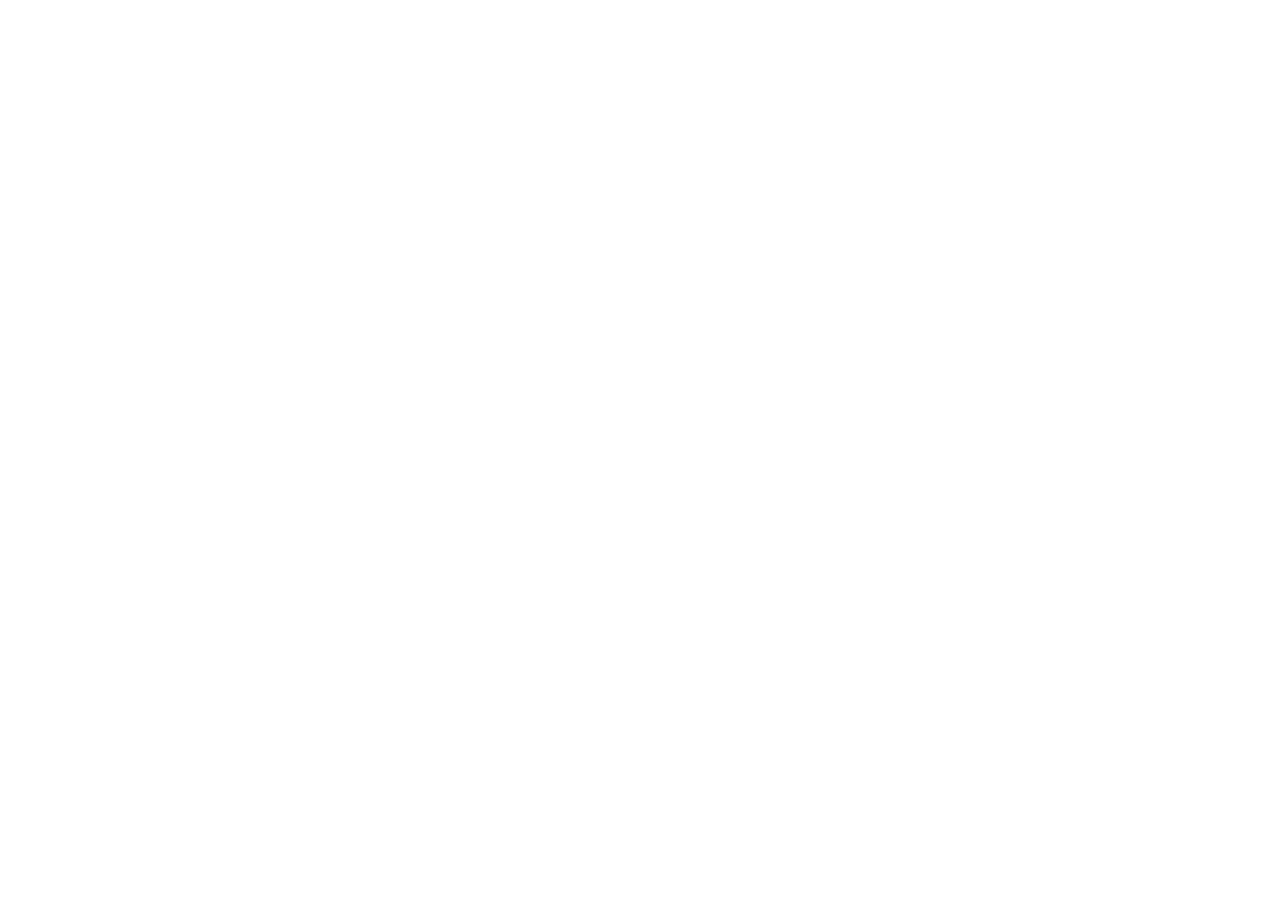
==== index.html @ 2e5ae737 "adicionando os arquivos do projeto" ====
<!DOCTYPE html>
<html lang="pt-br">
<head>
    <meta charset="UTF-8">
    <meta name="viewport" content="width=device-width, initial-scale=1.0">
    <title>Redes Sociais</title>
    <link rel="shortcut icon" href="favicon.ico" type="image/x-icon">
    <link rel="stylesheet" href="style.css">
</head>
<body>
    
</body>
</html>
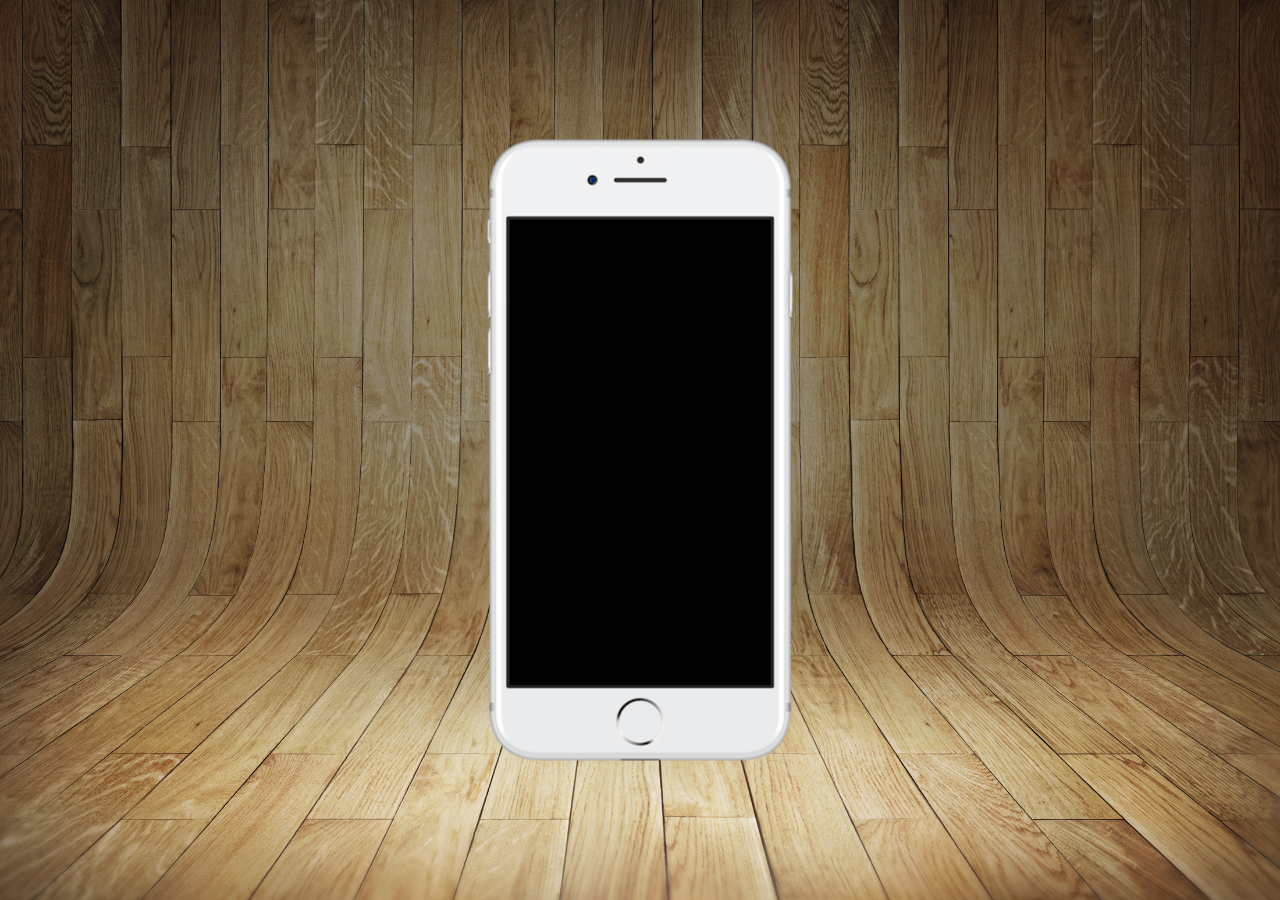
==== commit b9c71f2e: "posicionando os elementos do projeto" ====
--- a/index.html
+++ b/index.html
@@ -3,11 +3,18 @@
 <head>
     <meta charset="UTF-8">
     <meta name="viewport" content="width=device-width, initial-scale=1.0">
-    <title>Redes Sociais</title>
     <link rel="shortcut icon" href="favicon.ico" type="image/x-icon">
-    <link rel="stylesheet" href="style.css">
+    <link rel="stylesheet" href="style/style.css">
+    <title>Minhas Redes Sociais</title>
 </head>
 <body>
-    
+    <main>
+        <section id="celular">
+            
+        </section>
+        <section id="redes">
+            
+        </section>
+    </main>
 </body>
 </html>
--- a/style/style.css
+++ b/style/style.css
@@ -0,0 +1,32 @@
+@charset "UTF-8";
+
+* {
+    margin: 0px;
+    padding: 0px;
+    font-family: Arial, Helvetica, sans-serif;
+}
+
+html, body {
+    height: 100vh;
+    width: 100vw;
+    background-color: black;
+}
+
+body {
+    background: url('../images/fundo-madeira.jpg') no-repeat top center / cover;
+}
+
+main {
+    height: 100vh;
+    position: relative;
+}
+
+#celular {
+    height: 627px;
+    width: 311px;
+    background: url('../images/frame-iphone.png') no-repeat center center / contain;
+    position: absolute;
+    top: 50%;
+    left: 50%;
+    transform: translate(-50%, -50%);
+}
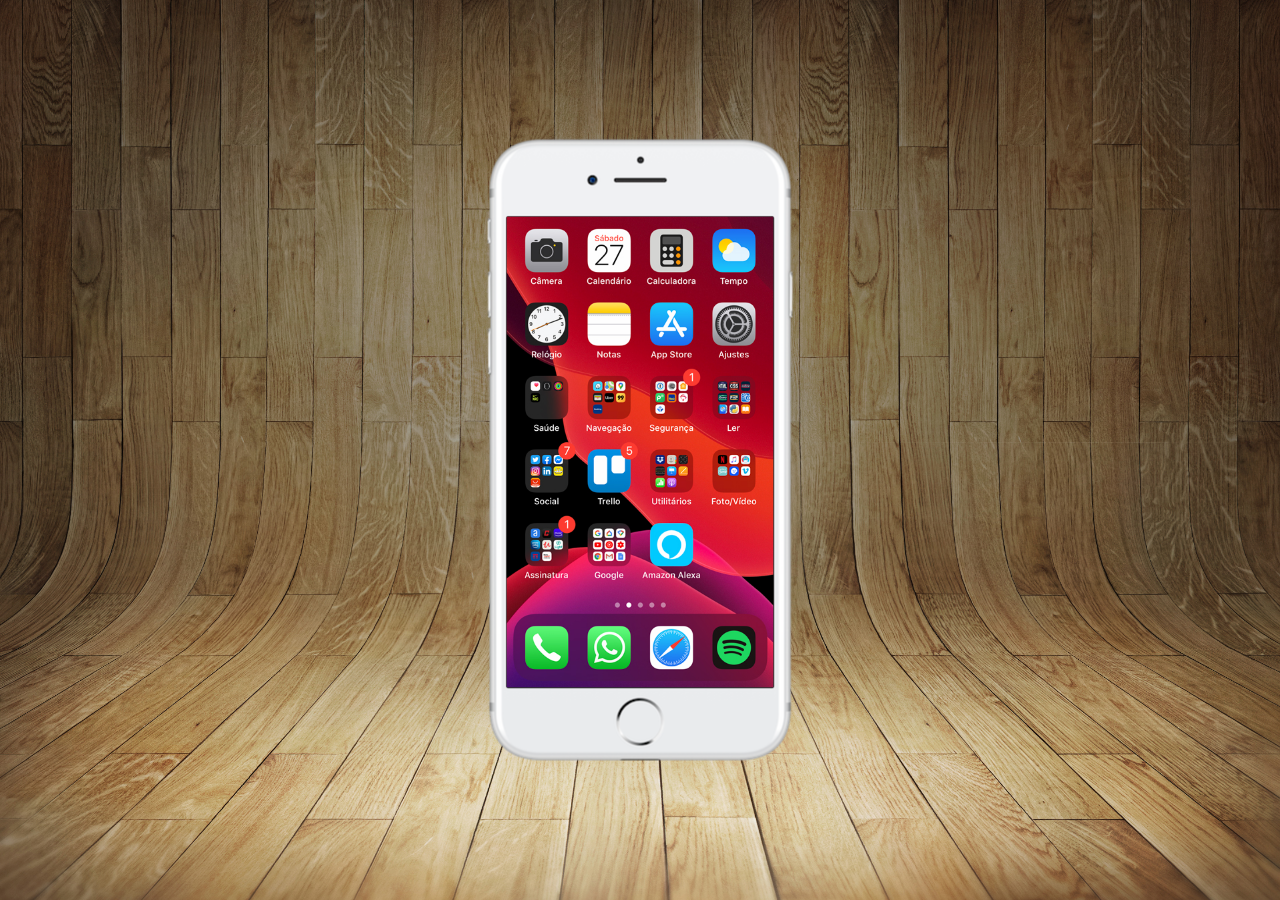
==== commit 315c0b81: "criando a tela home do projeto" ====
--- a/index.html
+++ b/index.html
@@ -10,7 +10,7 @@
 <body>
     <main>
         <section id="celular">
-            
+            <iframe src="home.html" name="home"  id="home" frameborder="0"></iframe>
         </section>
         <section id="redes">
             
--- a/style/style.css
+++ b/style/style.css
@@ -30,3 +30,11 @@
     left: 50%;
     transform: translate(-50%, -50%);
 }
+
+#home {
+    position: relative;
+    top: 80px;
+    left: 22px;
+    width: 267px;
+    height: 471px;
+}
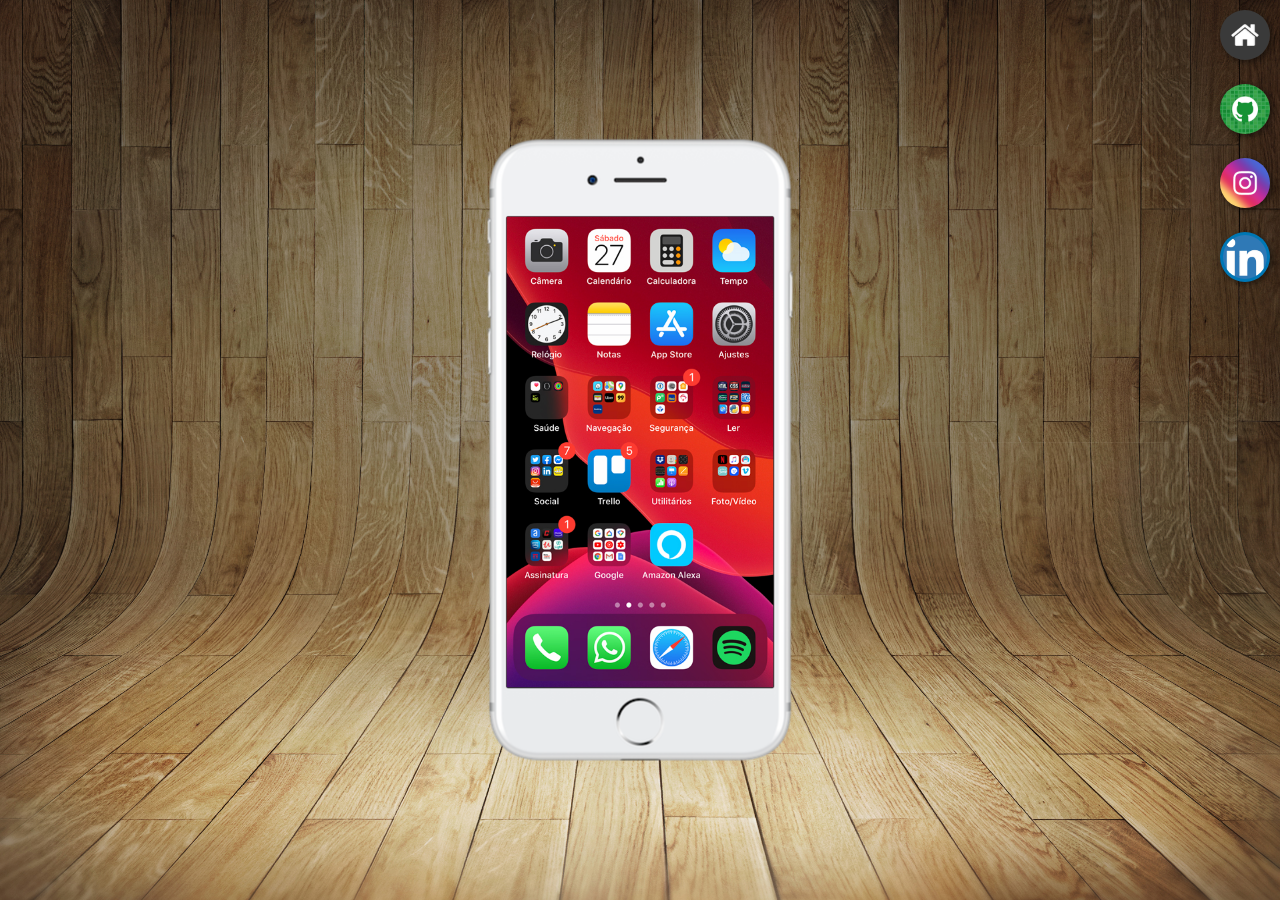
==== commit f324a33a: "alteração na pasta de imagens e criando os botões" ====
--- a/index.html
+++ b/index.html
@@ -10,10 +10,15 @@
 <body>
     <main>
         <section id="celular">
-            <iframe src="home.html" name="home"  id="home" frameborder="0"></iframe>
+            <iframe src="home.html" name="home"  id="home" frameborder="0">
+                Seu navegador não é compatível com este recurso.
+            </iframe>
         </section>
         <section id="redes">
-            
+            <a href="#" target="home"><img src="images/logo-home.jpg" alt="Home"></a> <br>
+            <a href="#" target="home"><img src="images/logo-github.jpg" alt="GitHub"></a> <br>
+            <a href="#" target="home"><img src="images/logo-instagram.jpg" alt="Instagram"></a> <br>
+            <a href="#" target="home"><img src="images/logo-linkedin.jpg" alt="LinkedIn" id="linkedin"></a>
         </section>
     </main>
 </body>
--- a/style/style.css
+++ b/style/style.css
@@ -37,4 +37,26 @@
     left: 22px;
     width: 267px;
     height: 471px;
+}
+
+#redes {
+    text-align: right;
+}
+
+#redes > a > img {
+    border-radius: 50%;
+    width: 50px;
+    margin: 10px;
+    box-shadow: 2px 2px 5px 1px rgba(0, 0, 0, 0.400);
+    box-sizing: border-box;
+}
+
+#redes img:hover{
+    border: 2px solid rgba(255, 255, 255, 0.644);
+    transition: .2s, border .4s;
+}
+
+#linkedin {
+  padding: 3px;
+  background-color: #0077b5;
 }
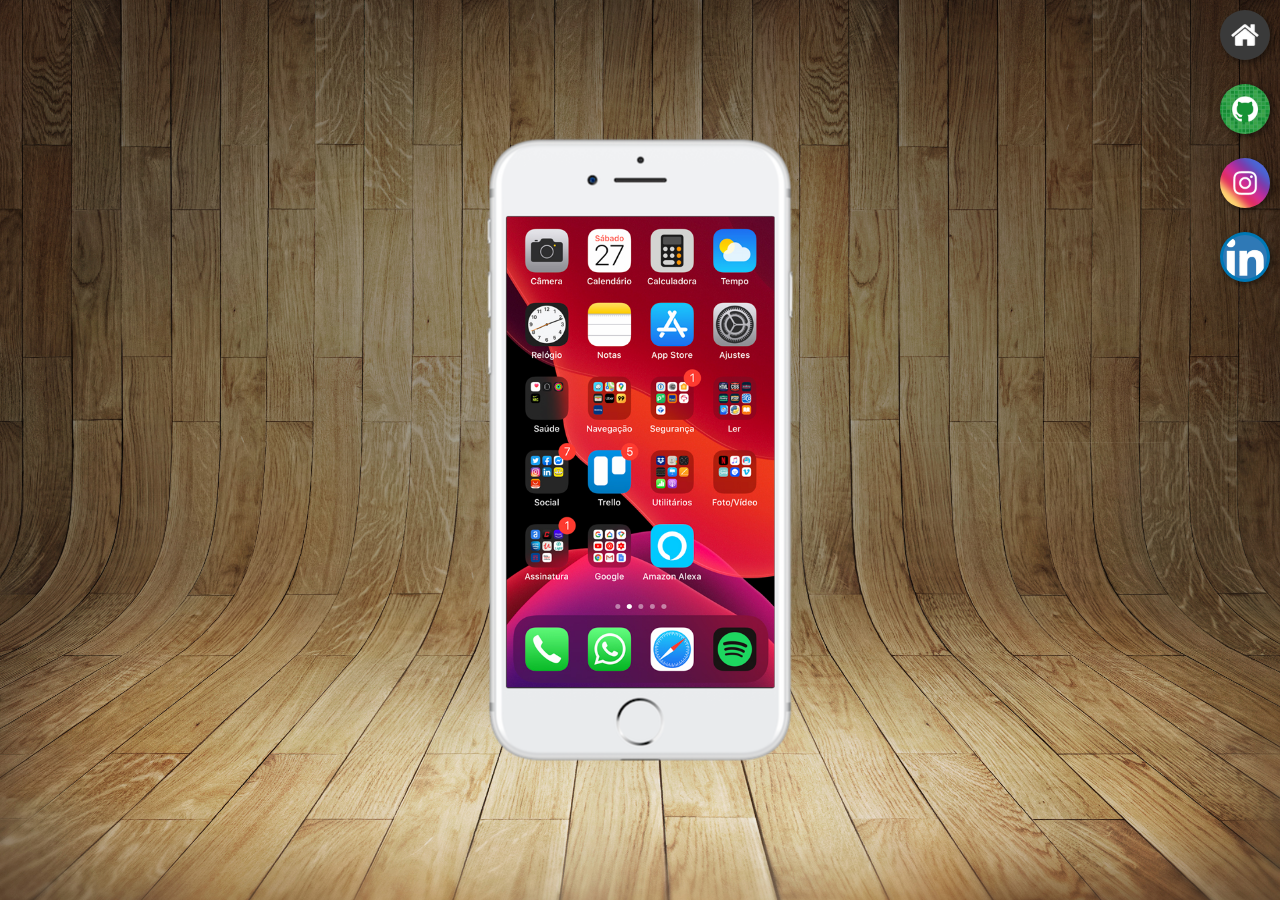
==== commit f90b5971: "adicionando os links das redes sociais" ====
--- a/index.html
+++ b/index.html
@@ -15,10 +15,10 @@
             </iframe>
         </section>
         <section id="redes">
-            <a href="#" target="home"><img src="images/logo-home.jpg" alt="Home"></a> <br>
-            <a href="#" target="home"><img src="images/logo-github.jpg" alt="GitHub"></a> <br>
-            <a href="#" target="home"><img src="images/logo-instagram.jpg" alt="Instagram"></a> <br>
-            <a href="#" target="home"><img src="images/logo-linkedin.jpg" alt="LinkedIn" id="linkedin"></a>
+            <a href="home.html" target="home"><img src="images/logo-home.jpg" alt="Home"></a> <br>
+            <a href="github.html" target="home"><img src="images/logo-github.jpg" alt="GitHub"></a> <br>
+            <a href="instagram.html" target="home"><img src="images/logo-instagram.jpg" alt="Instagram"></a> <br>
+            <a href="linkedin.html" target="home"><img src="images/logo-linkedin.jpg" alt="LinkedIn" id="linkedin"></a>
         </section>
     </main>
 </body>
--- a/style/style.css
+++ b/style/style.css
@@ -35,7 +35,7 @@
     position: relative;
     top: 80px;
     left: 22px;
-    width: 267px;
+    width: 268px;
     height: 471px;
 }
 
